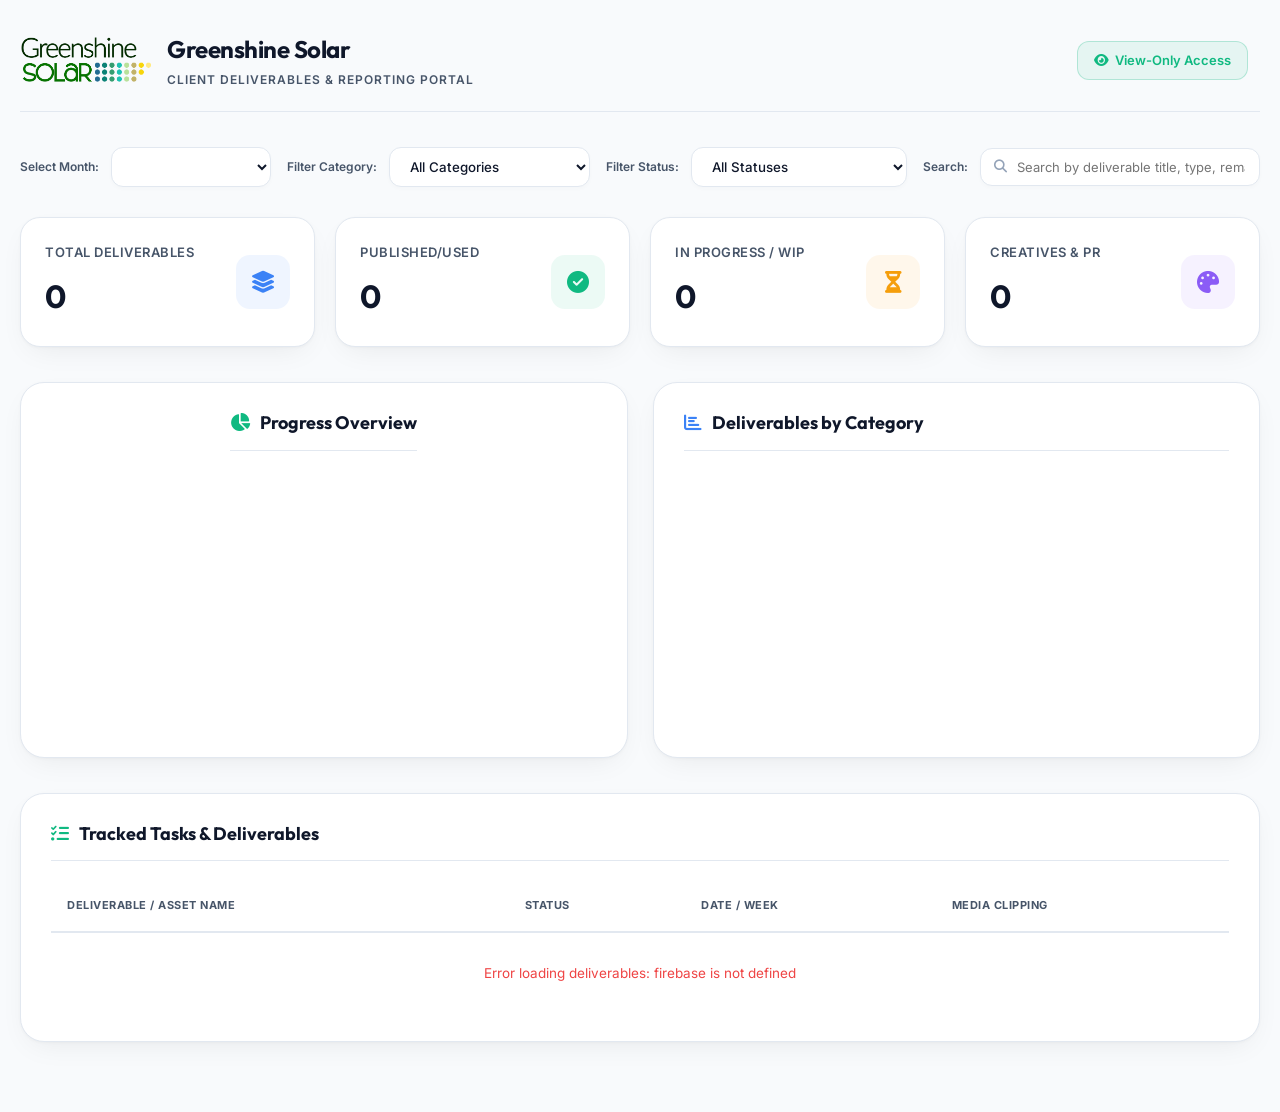
==== greenshine-portal.html @ c3c7b684 "update presentation assets" ====
<!DOCTYPE html>
<html lang="en">
<head>
    <meta charset="UTF-8">
    <meta name="viewport" content="width=device-width, initial-scale=1.0">
    <title>Greenshine Solar - Client Reporting Portal | Candour Hub</title>
    <!-- Favicon -->
    <link rel="icon" type="image/png" href="inputs/candour%20C.png">
    <link rel="shortcut icon" type="image/png" href="inputs/candour%20C.png">
    <link rel="apple-touch-icon" href="inputs/candour%20C.png">
    <!-- Fonts -->
    <link rel="preconnect" href="https://fonts.googleapis.com">
    <link rel="preconnect" href="https://fonts.gstatic.com" crossorigin>
    <link href="https://fonts.googleapis.com/css2?family=Outfit:wght@300;400;500;600;700;800&family=Inter:wght@300;400;500;600;700&display=swap" rel="stylesheet">
    <!-- FontAwesome Icons -->
    <link rel="stylesheet" href="https://cdnjs.cloudflare.com/ajax/libs/font-awesome/6.4.0/css/all.min.css">
    <!-- Chart.js via CDN -->
    <script src="https://cdn.jsdelivr.net/npm/chart.js"></script>
    <style>
        :root {
            /* Premium Light Mode Palette */
            --bg-primary: #f8fafc;
            --bg-secondary: #ffffff;
            --bg-card: #f1f5f9;
            --border-color: #e2e8f0;
            --text-primary: #0f172a;
            --text-secondary: #475569;
            --text-muted: #94a3b8;
            
            --accent-blue: #3b82f6;
            --accent-blue-hover: #1d4ed8;
            --accent-green: #10b981;
            --accent-purple: #8b5cf6;
            --accent-amber: #f59e0b;
            --accent-red: #ef4444;
            
            --glass-shadow: 0 10px 30px -10px rgba(0, 0, 0, 0.08), 0 1px 3px rgba(0, 0, 0, 0.03);
            --font-heading: 'Outfit', sans-serif;
            --font-body: 'Inter', sans-serif;
            --transition-fast: 0.2s cubic-bezier(0.4, 0, 0.2, 1);
        }

        * {
            margin: 0;
            padding: 0;
            box-sizing: border-box;
        }

        body {
            background-color: var(--bg-primary);
            color: var(--text-primary);
            font-family: var(--font-body);
            font-size: 14px;
            line-height: 1.6;
            overflow-x: hidden;
        }

        /* Preloader */
        #preloader {
            position: fixed;
            top: 0;
            left: 0;
            width: 100%;
            height: 100%;
            background: #ffffff;
            z-index: 9999;
            display: flex;
            align-items: center;
            justify-content: center;
            transition: opacity 0.3s ease, visibility 0.3s ease;
        }

        /* Layout */
        .dashboard-container {
            max-width: 1300px;
            margin: 0 auto;
            padding: 30px 20px;
        }

        /* Header */
        header {
            display: flex;
            justify-content: space-between;
            align-items: center;
            margin-bottom: 35px;
            border-bottom: 1px solid var(--border-color);
            padding-bottom: 20px;
            flex-wrap: wrap;
            gap: 15px;
        }

        .brand {
            display: flex;
            align-items: center;
            gap: 16px;
        }

        .brand img {
            height: 52px;
            max-width: 220px;
            object-fit: contain;
        }

        .brand-text h1 {
            font-family: var(--font-heading);
            font-size: 24px;
            font-weight: 700;
            letter-spacing: -0.5px;
            color: var(--text-primary);
            display: flex;
            align-items: center;
            gap: 8px;
        }

        .brand-text span {
            font-size: 12px;
            color: var(--text-secondary);
            text-transform: uppercase;
            letter-spacing: 1px;
            font-weight: 600;
        }

        .user-menu {
            display: flex;
            align-items: center;
            gap: 12px;
        }

        .user-badge {
            background: var(--bg-card);
            border: 1px solid var(--border-color);
            padding: 8px 16px;
            border-radius: 12px;
            font-size: 13px;
            font-weight: 600;
            color: var(--text-secondary);
            display: inline-flex;
            align-items: center;
            gap: 6px;
        }

        .badge-view-only {
            background: rgba(16, 185, 129, 0.08);
            color: var(--accent-green);
            border-color: rgba(16, 185, 129, 0.25);
        }

        .btn {
            padding: 10px 20px;
            border-radius: 12px;
            font-weight: 600;
            cursor: pointer;
            border: none;
            outline: none;
            transition: all var(--transition-fast);
            font-family: var(--font-body);
            font-size: 13px;
            display: inline-flex;
            align-items: center;
            gap: 8px;
            text-decoration: none;
        }

        .btn-primary {
            background: linear-gradient(135deg, #10b981, #059669);
            color: white;
            box-shadow: 0 4px 12px rgba(16, 185, 129, 0.25);
        }

        .btn-primary:hover {
            opacity: 0.95;
            transform: translateY(-1px);
            box-shadow: 0 6px 16px rgba(16, 185, 129, 0.35);
        }

        .btn-secondary {
            background: var(--bg-secondary);
            border: 1px solid var(--border-color);
            color: var(--text-primary);
            box-shadow: 0 2px 4px rgba(0,0,0,0.02);
        }

        .btn-secondary:hover {
            background: var(--bg-card);
        }

        /* Filter Section */
        .controls {
            display: flex;
            justify-content: space-between;
            align-items: center;
            margin-bottom: 30px;
            gap: 16px;
            flex-wrap: wrap;
        }

        .filter-group {
            display: flex;
            gap: 12px;
            align-items: center;
        }

        select {
            background: var(--bg-secondary);
            border: 1px solid var(--border-color);
            padding: 10px 16px;
            border-radius: 12px;
            color: var(--text-primary);
            font-family: var(--font-body);
            font-weight: 500;
            outline: none;
            cursor: pointer;
            min-width: 160px;
            box-shadow: 0 2px 4px rgba(0,0,0,0.02);
            transition: border-color var(--transition-fast);
        }
        
        select:focus, #portal-search:focus {
            border-color: var(--accent-green);
        }

        /* Grid Metrics */
        .metrics-grid {
            display: grid;
            grid-template-columns: repeat(auto-fit, minmax(240px, 1fr));
            gap: 20px;
            margin-bottom: 35px;
        }

        .metric-card {
            background: var(--bg-secondary);
            border: 1px solid var(--border-color);
            border-radius: 20px;
            padding: 24px;
            display: flex;
            align-items: center;
            justify-content: space-between;
            transition: all var(--transition-fast);
            box-shadow: var(--glass-shadow);
            cursor: pointer;
        }

        .metric-card:hover {
            transform: translateY(-3px);
            box-shadow: 0 12px 30px -10px rgba(0,0,0,0.12);
            border-color: rgba(16, 185, 129, 0.3);
        }

        .metric-info h3 {
            font-size: 13px;
            color: var(--text-secondary);
            text-transform: uppercase;
            letter-spacing: 0.5px;
            margin-bottom: 8px;
            font-weight: 600;
        }

        .metric-info .value {
            font-family: var(--font-heading);
            font-size: 32px;
            font-weight: 700;
            color: var(--text-primary);
        }

        .metric-icon {
            width: 54px;
            height: 54px;
            border-radius: 14px;
            display: flex;
            align-items: center;
            justify-content: center;
            font-size: 22px;
        }

        .icon-blue { background: rgba(59, 130, 246, 0.08); color: var(--accent-blue); }
        .icon-green { background: rgba(16, 185, 129, 0.08); color: var(--accent-green); }
        .icon-purple { background: rgba(139, 92, 246, 0.08); color: var(--accent-purple); }
        .icon-amber { background: rgba(245, 158, 11, 0.08); color: var(--accent-amber); }

        /* Dashboard Section Splits */
        .dashboard-split {
            display: grid;
            grid-template-columns: 1fr 1fr;
            gap: 25px;
            margin-bottom: 35px;
        }

        @media (max-width: 900px) {
            .dashboard-split {
                grid-template-columns: 1fr;
            }
        }

        .panel-card {
            background: var(--bg-secondary);
            border: 1px solid var(--border-color);
            border-radius: 24px;
            padding: 26px 30px;
            box-shadow: var(--glass-shadow);
        }

        .panel-card h2 {
            font-family: var(--font-heading);
            font-size: 18px;
            font-weight: 700;
            margin-bottom: 20px;
            color: var(--text-primary);
            display: flex;
            align-items: center;
            gap: 10px;
            border-bottom: 1px solid var(--border-color);
            padding-bottom: 12px;
        }

        /* Tables & Lists */
        .data-table-container {
            overflow-x: auto;
            margin-top: 15px;
        }

        table {
            width: 100%;
            border-collapse: collapse;
            text-align: left;
        }

        th {
            font-size: 11px;
            text-transform: uppercase;
            letter-spacing: 0.5px;
            color: var(--text-secondary);
            padding: 16px;
            border-bottom: 2px solid var(--border-color);
            font-weight: 700;
        }

        td {
            padding: 18px 16px;
            border-bottom: 1px solid var(--border-color);
            font-size: 13.5px;
            vertical-align: middle;
        }

        tr:last-child td {
            border-bottom: none;
        }

        tr:hover td {
            background-color: var(--bg-primary);
        }

        .badge {
            display: inline-flex;
            align-items: center;
            gap: 5px;
            padding: 5px 10px;
            border-radius: 8px;
            font-size: 11px;
            font-weight: 700;
            text-transform: uppercase;
            letter-spacing: 0.3px;
        }

        .badge-published { background: rgba(16, 185, 129, 0.1); color: var(--accent-green); }
        .badge-progress { background: rgba(59, 130, 246, 0.1); color: var(--accent-blue); }
        .badge-pending { background: rgba(245, 158, 11, 0.1); color: var(--accent-amber); }
        .badge-approved { background: rgba(139, 92, 246, 0.1); color: var(--accent-purple); }

        /* Media Clipping Preview */
        .thumbnail-preview-container {
            position: relative;
            display: inline-block;
        }

        .thumbnail-preview {
            width: 110px;
            height: 80px;
            border-radius: 8px;
            object-fit: cover;
            border: 2px solid var(--border-color);
            cursor: pointer;
            transition: all var(--transition-fast);
            box-shadow: 0 2px 8px rgba(0,0,0,0.05);
        }

        .thumbnail-preview:hover {
            transform: scale(1.08);
            border-color: var(--accent-green);
            box-shadow: 0 8px 16px rgba(0,0,0,0.1);
        }

        /* Pulse animation for loader */
        @keyframes pulse {
            0%, 100% { opacity: 0.6; transform: scale(0.98); }
            50% { opacity: 1; transform: scale(1.02); }
        }

        /* Lightbox Modal */
        #lightbox-modal {
            position: fixed;
            top: 0;
            left: 0;
            width: 100vw;
            height: 100vh;
            background: rgba(15, 23, 42, 0.88);
            backdrop-filter: blur(8px);
            z-index: 100000;
            display: none;
            justify-content: center;
            align-items: center;
            padding: 30px;
        }

        #lightbox-modal img {
            max-width: 90vw;
            max-height: 85vh;
            border-radius: 14px;
            box-shadow: 0 20px 40px rgba(0,0,0,0.4);
            border: 1px solid rgba(255,255,255,0.1);
        }

        #lightbox-modal .close-btn {
            position: absolute;
            top: 25px;
            right: 30px;
            color: #ffffff;
            font-size: 28px;
            cursor: pointer;
            width: 44px;
            height: 44px;
            border-radius: 50%;
            background: rgba(255,255,255,0.15);
            display: flex;
            align-items: center;
            justify-content: center;
            transition: all 0.2s;
        }

        #lightbox-modal .close-btn:hover {
            background: rgba(239, 68, 68, 0.8);
            transform: scale(1.1);
        }
    </style>
</head>
<body>

    <!-- PRELOADER -->
    <div id="preloader">
        <div style="text-align: center;">
            <img src="inputs/Greenshine logo_final.png" alt="Greenshine Solar" style="height: 60px; max-width: 240px; margin-bottom: 20px; animation: pulse 2s infinite ease-in-out; object-fit: contain;">
            <div style="font-family: var(--font-heading); color: var(--text-primary); font-size: 16px; font-weight: 600; letter-spacing: 0.5px;">Loading Greenshine Solar Deliverables...</div>
        </div>
    </div>

    <!-- MAIN DASHBOARD -->
    <div class="dashboard-container">
        <header>
            <div class="brand">
                <img src="inputs/Greenshine logo_final.png" alt="Greenshine Solar Logo">
                <div class="brand-text">
                    <h1>Greenshine Solar</h1>
                    <span>Client Deliverables & Reporting Portal</span>
                </div>
            </div>
            <div class="user-menu">
                <span class="user-badge badge-view-only"><i class="fa-solid fa-eye"></i> View-Only Access</span>
                <span id="admin-switch-placeholder"></span>
            </div>
        </header>

        <!-- Filters -->
        <div class="controls">
            <div class="filter-group">
                <label style="font-size: 12px; font-weight: 600; color: var(--text-secondary);">Select Month:</label>
                <select id="month-filter"></select>
            </div>
            <div class="filter-group">
                <label style="font-size: 12px; font-weight: 600; color: var(--text-secondary);">Filter Category:</label>
                <select id="type-filter">
                    <option value="all">All Categories</option>
                    <option value="Creative / Collateral">Creatives & Collaterals</option>
                    <option value="Social Media">Social Media</option>
                    <option value="PR Update">PR & Media Updates</option>
                </select>
            </div>
            <div class="filter-group">
                <label style="font-size: 12px; font-weight: 600; color: var(--text-secondary);">Filter Status:</label>
                <select id="status-filter">
                    <option value="all">All Statuses</option>
                    <option value="In Progress">In Progress (Active)</option>
                    <option value="WIP">WIP</option>
                    <option value="Sent for internal approval">Internal Approval</option>
                    <option value="Sent to client">Awaiting Client Feedback</option>
                    <option value="Published/Closed">Published/Used</option>
                    <option value="Not used by client">On Hold / Not Used</option>
                </select>
            </div>
            <div class="filter-group" style="flex-grow: 1; min-width: 240px;">
                <label style="font-size: 12px; font-weight: 600; color: var(--text-secondary);">Search:</label>
                <div style="position: relative; width: 100%; display: flex; align-items: center;">
                    <i class="fa-solid fa-magnifying-glass" style="position: absolute; left: 14px; color: var(--text-muted); font-size: 13px;"></i>
                    <input type="text" id="portal-search" placeholder="Search by deliverable title, type, remarks..." style="width: 100%; padding: 10px 14px 10px 36px; border-radius: 12px; border: 1px solid var(--border-color); background: var(--bg-secondary); color: var(--text-primary); outline: none; font-family: var(--font-body); font-size: 13px; box-shadow: 0 2px 4px rgba(0,0,0,0.02); transition: border-color var(--transition-fast); box-sizing: border-box;">
                </div>
            </div>
        </div>

        <!-- Metrics Cards -->
        <div class="metrics-grid">
            <div class="metric-card" id="kpi-card-total">
                <div class="metric-info">
                    <h3>Total Deliverables</h3>
                    <div class="value" id="kpi-total">0</div>
                </div>
                <div class="metric-icon icon-blue"><i class="fa-solid fa-layer-group"></i></div>
            </div>
            <div class="metric-card" id="kpi-card-published">
                <div class="metric-info">
                    <h3>Published/Used</h3>
                    <div class="value" id="kpi-published">0</div>
                </div>
                <div class="metric-icon icon-green"><i class="fa-solid fa-circle-check"></i></div>
            </div>
            <div class="metric-card" id="kpi-card-progress">
                <div class="metric-info">
                    <h3>In Progress / WIP</h3>
                    <div class="value" id="kpi-progress">0</div>
                </div>
                <div class="metric-icon icon-amber"><i class="fa-solid fa-hourglass-half"></i></div>
            </div>
            <div class="metric-card" id="kpi-card-pr">
                <div class="metric-info">
                    <h3>Creatives & PR</h3>
                    <div class="value" id="kpi-pr">0</div>
                </div>
                <div class="metric-icon icon-purple"><i class="fa-solid fa-palette"></i></div>
            </div>
        </div>

        <!-- Graphical Dashboard Layout -->
        <div class="dashboard-split">
            <!-- Progress Status Chart -->
            <div class="panel-card" style="display: flex; flex-direction: column; align-items: center; justify-content: center;">
                <h2><i class="fa-solid fa-chart-pie" style="color: var(--accent-green);"></i> Progress Overview</h2>
                <div style="position: relative; height: 260px; width: 100%; max-width: 260px;">
                    <canvas id="status-chart"></canvas>
                </div>
            </div>
            <!-- Progress Share Chart -->
            <div class="panel-card">
                <h2><i class="fa-solid fa-chart-bar" style="color: var(--accent-blue);"></i> Deliverables by Category</h2>
                <div style="position: relative; height: 260px; width: 100%;">
                    <canvas id="category-chart"></canvas>
                </div>
            </div>
        </div>

        <!-- Table Panel -->
        <div id="tasks-table-card" class="panel-card" style="margin-bottom: 40px;">
            <h2><i class="fa-solid fa-list-check" style="color: var(--accent-green);"></i> Tracked Tasks & Deliverables</h2>
            <div class="data-table-container">
                <table>
                    <thead>
                        <tr>
                            <th>Deliverable / Asset Name</th>
                            <th>Status</th>
                            <th>Date / Week</th>
                            <th>Media Clipping</th>
                        </tr>
                    </thead>
                    <tbody id="task-table-body">
                        <tr>
                            <td colspan="4" style="text-align: center; color: var(--text-muted); padding: 30px;">Loading deliverables...</td>
                        </tr>
                    </tbody>
                </table>
            </div>
        </div>

        <!-- PR Publications Panel -->
        <div id="pr-publications-card" class="panel-card" style="margin-bottom: 40px; display: none;">
            <h2><i class="fa-solid fa-newspaper" style="color: var(--accent-purple);"></i> Press & Media Coverage</h2>
            <div id="pr-publications-container" style="display: flex; flex-direction: column; gap: 24px; margin-top: 15px;">
                <!-- PR items rendered here dynamically -->
            </div>
        </div>
    </div>

    <!-- Image Lightbox Modal -->
    <div id="lightbox-modal">
        <div class="close-btn" id="lightbox-close"><i class="fa-solid fa-xmark"></i></div>
        <img id="lightbox-img" src="" alt="Enlarged Preview">
    </div>

    <!-- Firebase SDK Compat -->
    <script src="https://www.gstatic.com/firebasejs/9.23.0/firebase-app-compat.js"></script>
    <script src="https://www.gstatic.com/firebasejs/9.23.0/firebase-auth-compat.js"></script>
    <script src="https://www.gstatic.com/firebasejs/9.23.0/firebase-firestore-compat.js"></script>
    <!-- Config -->
    <script src="firebase-config.js"></script>
    <script src="greenshine-portal.js?v=1.0.0"></script>
</body>
</html>
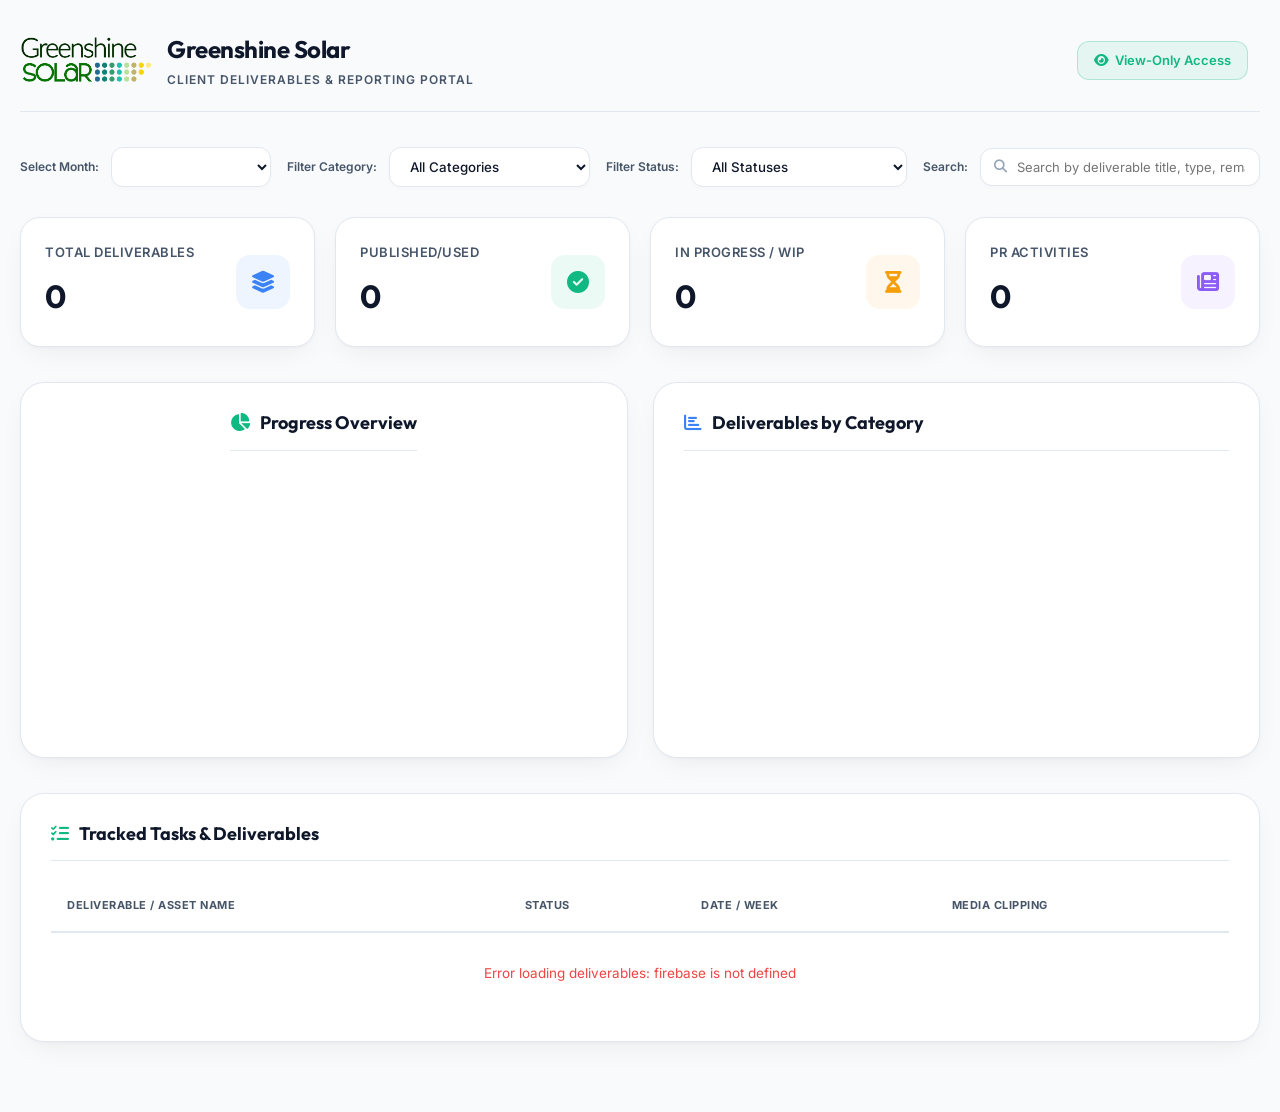
==== commit 67beaff5: "update presentation assets" ====
--- a/greenshine-portal.html
+++ b/greenshine-portal.html
@@ -529,10 +529,10 @@
             </div>
             <div class="metric-card" id="kpi-card-pr">
                 <div class="metric-info">
-                    <h3>Creatives & PR</h3>
+                    <h3>PR Activities</h3>
                     <div class="value" id="kpi-pr">0</div>
                 </div>
-                <div class="metric-icon icon-purple"><i class="fa-solid fa-palette"></i></div>
+                <div class="metric-icon icon-purple"><i class="fa-solid fa-newspaper"></i></div>
             </div>
         </div>
 
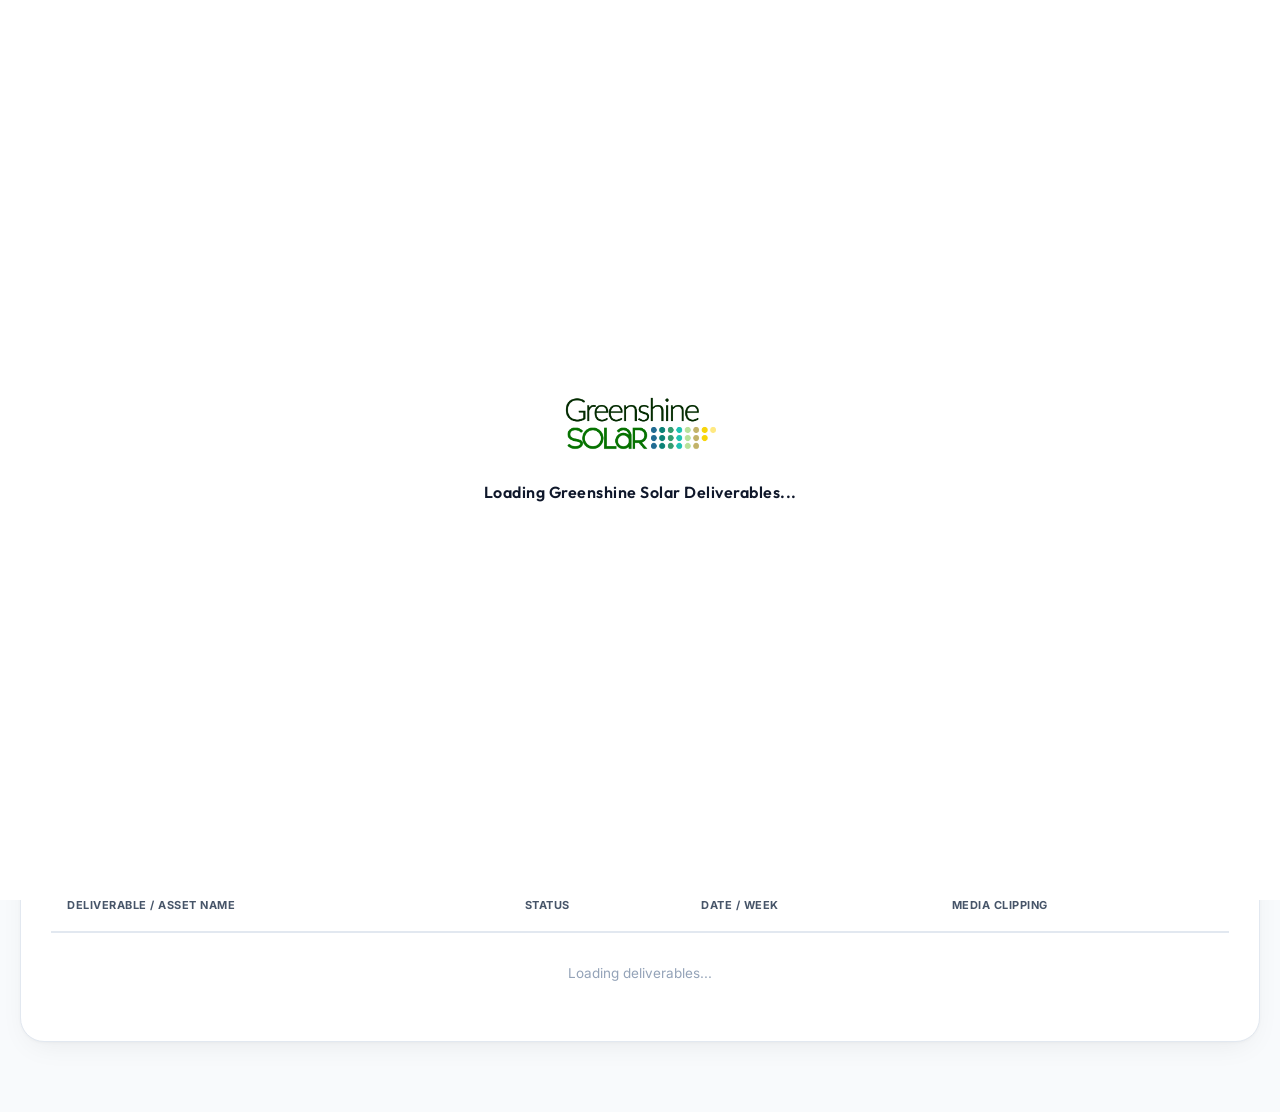
==== commit ae3e1398: "update presentation assets" ====
--- a/greenshine-portal.html
+++ b/greenshine-portal.html
@@ -70,6 +70,75 @@
             transition: opacity 0.3s ease, visibility 0.3s ease;
         }
 
+        /* Modal Overlay */
+        #login-modal-overlay {
+            position: fixed;
+            top: 0;
+            left: 0;
+            width: 100%;
+            height: 100%;
+            background: rgba(248, 250, 252, 0.98);
+            z-index: 10000;
+            display: flex;
+            align-items: center;
+            justify-content: center;
+            backdrop-filter: blur(12px);
+        }
+
+        .login-card {
+            background: var(--bg-secondary);
+            border: 1px solid var(--border-color);
+            border-radius: 24px;
+            padding: 40px;
+            max-width: 420px;
+            width: 100%;
+            box-shadow: var(--glass-shadow);
+            text-align: center;
+        }
+
+        /* Input Form Elements for Login */
+        .login-card input[type="email"],
+        .login-card input[type="password"] {
+            width: 100%;
+            padding: 14px;
+            border-radius: 12px;
+            border: 1px solid var(--border-color);
+            background-color: var(--bg-primary);
+            color: var(--text-primary);
+            font-size: 14px;
+            outline: none;
+            font-family: var(--font-body);
+            transition: border-color 0.2s;
+            box-sizing: border-box;
+        }
+
+        .login-card input[type="email"]:focus,
+        .login-card input[type="password"]:focus {
+            border-color: var(--accent-green);
+        }
+
+        #login-info-msg {
+            margin-top: 15px;
+            font-size: 13px;
+            color: var(--accent-green);
+            font-weight: 500;
+            display: none;
+        }
+
+        #login-error-msg {
+            margin-top: 15px;
+            font-size: 12px;
+            color: var(--accent-red);
+            font-weight: 600;
+            display: none;
+        }
+
+        /* Pulse animation for loader */
+        @keyframes pulse {
+            0%, 100% { opacity: 0.6; transform: scale(0.98); }
+            50% { opacity: 1; transform: scale(1.02); }
+        }
+
         /* Layout */
         .dashboard-container {
             max-width: 1300px;
@@ -452,6 +521,31 @@
         </div>
     </div>
 
+    <!-- CLIENT LOGIN MODAL -->
+    <div id="login-modal-overlay" style="display: none;">
+        <div class="login-card">
+            <div style="margin-bottom: 20px;">
+                <img src="inputs/Greenshine logo_final.png" alt="Greenshine Solar" style="height: 52px; max-width: 220px; object-fit: contain;">
+            </div>
+            <h3 style="margin-bottom: 8px; font-family: var(--font-heading); font-size: 22px; font-weight: 700; color: var(--text-primary);">Greenshine Solar Portal</h3>
+            <p style="font-size: 13px; color: var(--text-secondary); margin-bottom: 24px; line-height: 1.5;">Access is restricted. Please sign in with your authorized client email address.</p>
+            <form id="client-login-form" style="display: flex; flex-direction: column; gap: 14px; width: 100%;">
+                <input type="email" id="login-email-input" placeholder="bkt@greenshinesolar.in" required>
+                <input type="password" id="login-password-input" placeholder="Password">
+                <label style="display: flex; align-items: center; gap: 8px; color: var(--text-secondary); font-size: 13px; cursor: pointer; user-select: none; text-align: left; margin: 2px 0;">
+                    <input type="checkbox" id="login-remember-me" checked style="width: 16px; height: 16px; cursor: pointer; border-radius: 4px; border: 1px solid var(--border-color); background-color: var(--bg-primary);"> Remember Me
+                </label>
+                <button type="submit" id="login-submit-btn" class="btn btn-primary" style="width: 100%; justify-content: center; padding: 14px; font-weight: 600; border-radius: 12px;">Sign In with Password</button>
+            </form>
+            <div style="margin-top: 20px; display: flex; flex-direction: column; gap: 10px; font-size: 12px;">
+                <a href="#" id="login-send-link-btn" style="color: var(--accent-green); text-decoration: none; font-weight: 600;">Sign in with one-click email link instead</a>
+                <a href="#" id="login-forgot-pw-btn" style="color: var(--text-secondary); text-decoration: none; font-weight: 500;">Set up password / Forgot password?</a>
+            </div>
+            <div id="login-info-msg"></div>
+            <div id="login-error-msg"></div>
+        </div>
+    </div>
+
     <!-- MAIN DASHBOARD -->
     <div class="dashboard-container">
         <header>
@@ -463,8 +557,9 @@
                 </div>
             </div>
             <div class="user-menu">
-                <span class="user-badge badge-view-only"><i class="fa-solid fa-eye"></i> View-Only Access</span>
+                <span class="user-badge" id="client-user-display"><i class="fa-regular fa-user" style="margin-right: 5px;"></i> Loading...</span>
                 <span id="admin-switch-placeholder"></span>
+                <button class="btn btn-secondary" id="logout-btn"><i class="fa-solid fa-arrow-right-from-bracket"></i> Logout</button>
             </div>
         </header>
 
@@ -597,6 +692,6 @@
     <script src="https://www.gstatic.com/firebasejs/9.23.0/firebase-firestore-compat.js"></script>
     <!-- Config -->
     <script src="firebase-config.js"></script>
-    <script src="greenshine-portal.js?v=1.0.0"></script>
+    <script src="greenshine-portal.js?v=1.1.0"></script>
 </body>
 </html>
